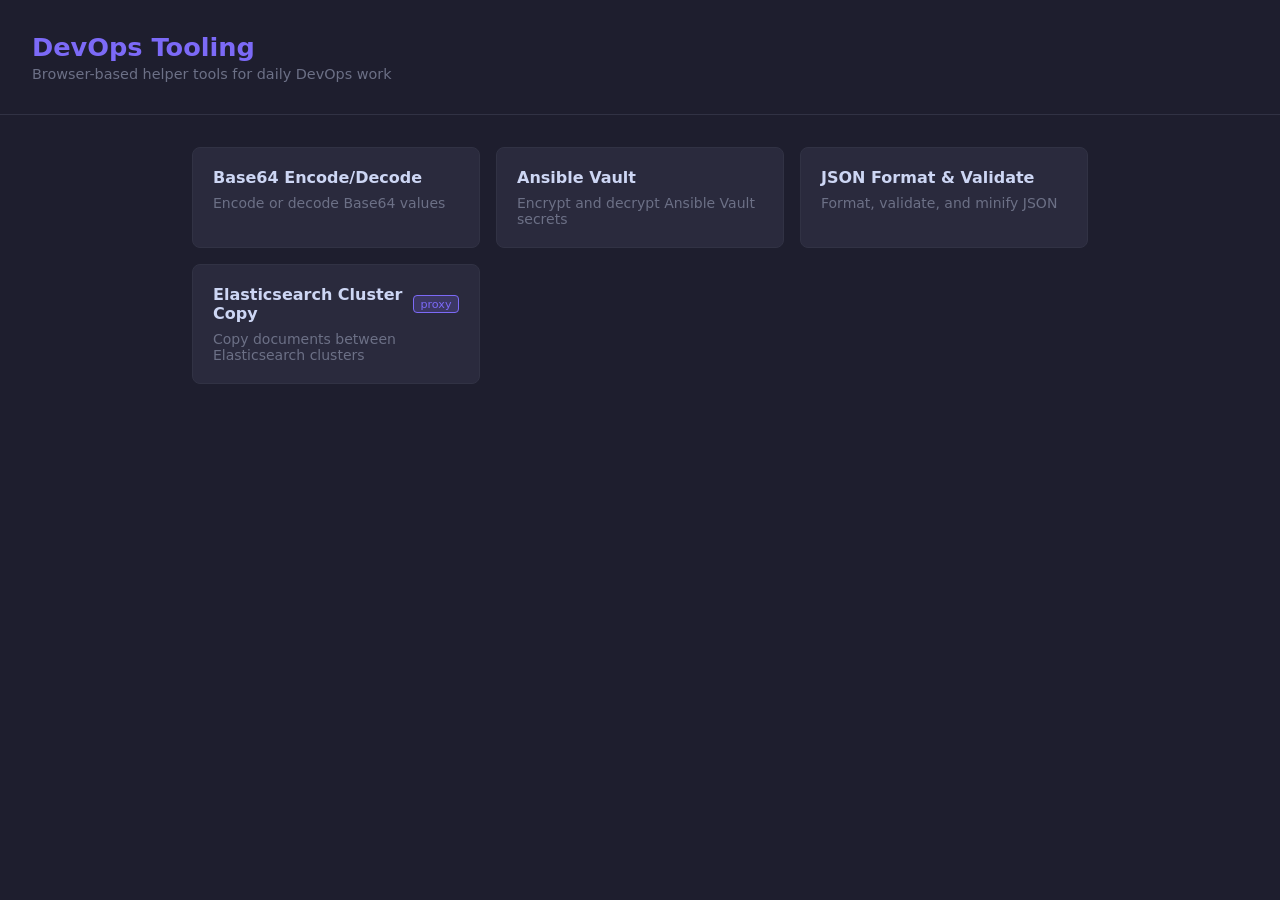
==== index.html @ 9d5f01aa "initial commit" ====
<!DOCTYPE html>
<html lang="en">
<head>
  <meta charset="UTF-8">
  <meta name="viewport" content="width=device-width, initial-scale=1.0">
  <title>DevOps Tooling</title>
  <meta name="description" content="Collection of browser-based DevOps helper tools">
  <style>
    :root {
      --bg:          #1e1e2e;
      --surface:     #2a2a3d;
      --accent:      #7c6af7;
      --text:        #cdd6f4;
      --text-muted:  #6c7086;
      --border:      #313244;
      --success:     #a6e3a1;
      --error:       #f38ba8;
    }

    *, *::before, *::after { box-sizing: border-box; }

    body {
      margin: 0;
      background: var(--bg);
      color: var(--text);
      font-family: 'Inter', system-ui, -apple-system, sans-serif;
      min-height: 100vh;
    }

    header {
      padding: 2rem;
      border-bottom: 1px solid var(--border);
    }

    header h1 {
      margin: 0 0 0.25rem;
      font-size: 1.6rem;
      color: var(--accent);
    }

    header p {
      margin: 0;
      color: var(--text-muted);
      font-size: 0.9rem;
    }

    main {
      padding: 2rem;
      max-width: 960px;
      margin: 0 auto;
    }

    .grid {
      display: grid;
      grid-template-columns: repeat(auto-fill, minmax(260px, 1fr));
      gap: 1rem;
    }

    .card {
      background: var(--surface);
      border: 1px solid var(--border);
      border-radius: 8px;
      padding: 1.25rem;
      text-decoration: none;
      color: inherit;
      display: flex;
      flex-direction: column;
      gap: 0.5rem;
      transition: border-color 0.15s;
    }

    .card:hover {
      border-color: var(--accent);
    }

    .card-header {
      display: flex;
      align-items: center;
      justify-content: space-between;
      gap: 0.5rem;
    }

    .card h2 {
      margin: 0;
      font-size: 1rem;
    }

    .badge-proxy {
      font-size: 0.7rem;
      background: color-mix(in srgb, var(--accent) 20%, transparent);
      color: var(--accent);
      border: 1px solid var(--accent);
      padding: 0.1rem 0.4rem;
      border-radius: 4px;
      white-space: nowrap;
    }

    .card p {
      margin: 0;
      font-size: 0.875rem;
      color: var(--text-muted);
    }

    .error-msg {
      color: var(--error);
      font-size: 0.9rem;
    }

    .proxy-notice {
      background: color-mix(in srgb, var(--accent) 10%, transparent);
      border: 1px solid var(--border);
      border-radius: 6px;
      padding: 0.75rem 1rem;
      font-size: 0.85rem;
      color: var(--text-muted);
      margin-bottom: 1.5rem;
    }
  </style>
</head>
<body>
  <header>
    <h1>DevOps Tooling</h1>
    <p>Browser-based helper tools for daily DevOps work</p>
  </header>

  <main>
    <div id="proxy-notice" class="proxy-notice" style="display:none">
      Some tools require the backend proxy. Start <code>python app.py</code> to enable them.
    </div>

    <div class="grid" id="grid">
      <p id="loading" style="color:var(--text-muted)">Loading tools…</p>
    </div>
  </main>

  <script>
    let allTools = [];

    async function checkBackend() {
      try {
        const r = await fetch('/tools.json', { signal: AbortSignal.timeout(1000) });
        return r.ok;
      } catch {
        return false;
      }
    }

    function toolUrl(tool) {
      if (window.location.protocol === 'file:') return tool.file;
      return `/tools/${tool.id}`;
    }

    function render(tools) {
      const grid = document.getElementById('grid');
      grid.innerHTML = '';
      tools.forEach(tool => {
        const a = document.createElement('a');
        a.className = 'card';
        a.href = toolUrl(tool);
        a.innerHTML = `
          <div class="card-header">
            <h2>${tool.name}</h2>
            ${tool.proxy ? '<span class="badge-proxy">proxy</span>' : ''}
          </div>
          <p>${tool.description}</p>
        `;
        grid.appendChild(a);
      });
    }

    async function init() {
      const backendUp = await checkBackend();

      try {
        const src = window.location.protocol === 'file:' ? 'tools.json' : '/tools.json';
        const resp = await fetch(src);
        if (!resp.ok) throw new Error(resp.statusText);
        allTools = await resp.json();
      } catch (e) {
        document.getElementById('loading').outerHTML =
          `<p class="error-msg">Failed to load tools.json: ${e.message}</p>`;
        return;
      }

      if (!backendUp && allTools.some(t => t.proxy)) {
        document.getElementById('proxy-notice').style.display = '';
      }

      render(allTools);
    }

    init();
  </script>
</body>
</html>
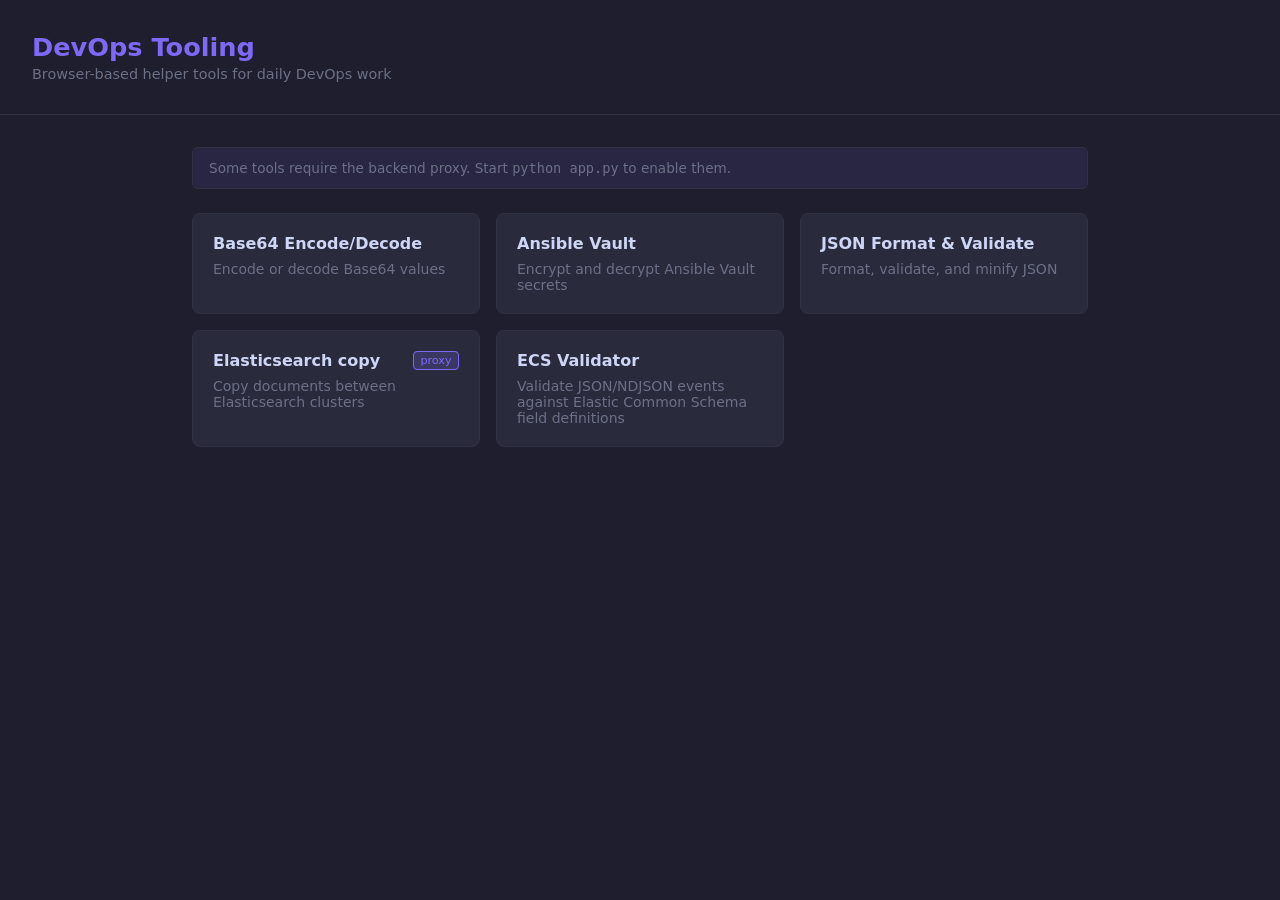
==== commit 842cf474: "add GitHub Pages deployment support - Add /api/ping Flask route as reliable backend-presence signal " ====
--- a/index.html
+++ b/index.html
@@ -138,19 +138,18 @@
 
     async function checkBackend() {
       try {
-        const r = await fetch('/tools.json', { signal: AbortSignal.timeout(1000) });
+        const r = await fetch('/api/ping', { signal: AbortSignal.timeout(1000) });
         return r.ok;
       } catch {
         return false;
       }
     }
 
-    function toolUrl(tool) {
-      if (window.location.protocol === 'file:') return tool.file;
-      return `/tools/${tool.id}`;
-    }
-
-    function render(tools) {
+    function render(tools, backendUp) {
+      function toolUrl(tool) {
+        if (!backendUp) return tool.file;
+        return `/tools/${tool.id}`;
+      }
       const grid = document.getElementById('grid');
       grid.innerHTML = '';
       tools.forEach(tool => {
@@ -172,8 +171,7 @@
       const backendUp = await checkBackend();
 
       try {
-        const src = window.location.protocol === 'file:' ? 'tools.json' : '/tools.json';
-        const resp = await fetch(src);
+        const resp = await fetch('tools.json');
         if (!resp.ok) throw new Error(resp.statusText);
         allTools = await resp.json();
       } catch (e) {
@@ -186,7 +184,7 @@
         document.getElementById('proxy-notice').style.display = '';
       }
 
-      render(allTools);
+      render(allTools, backendUp);
     }
 
     init();
